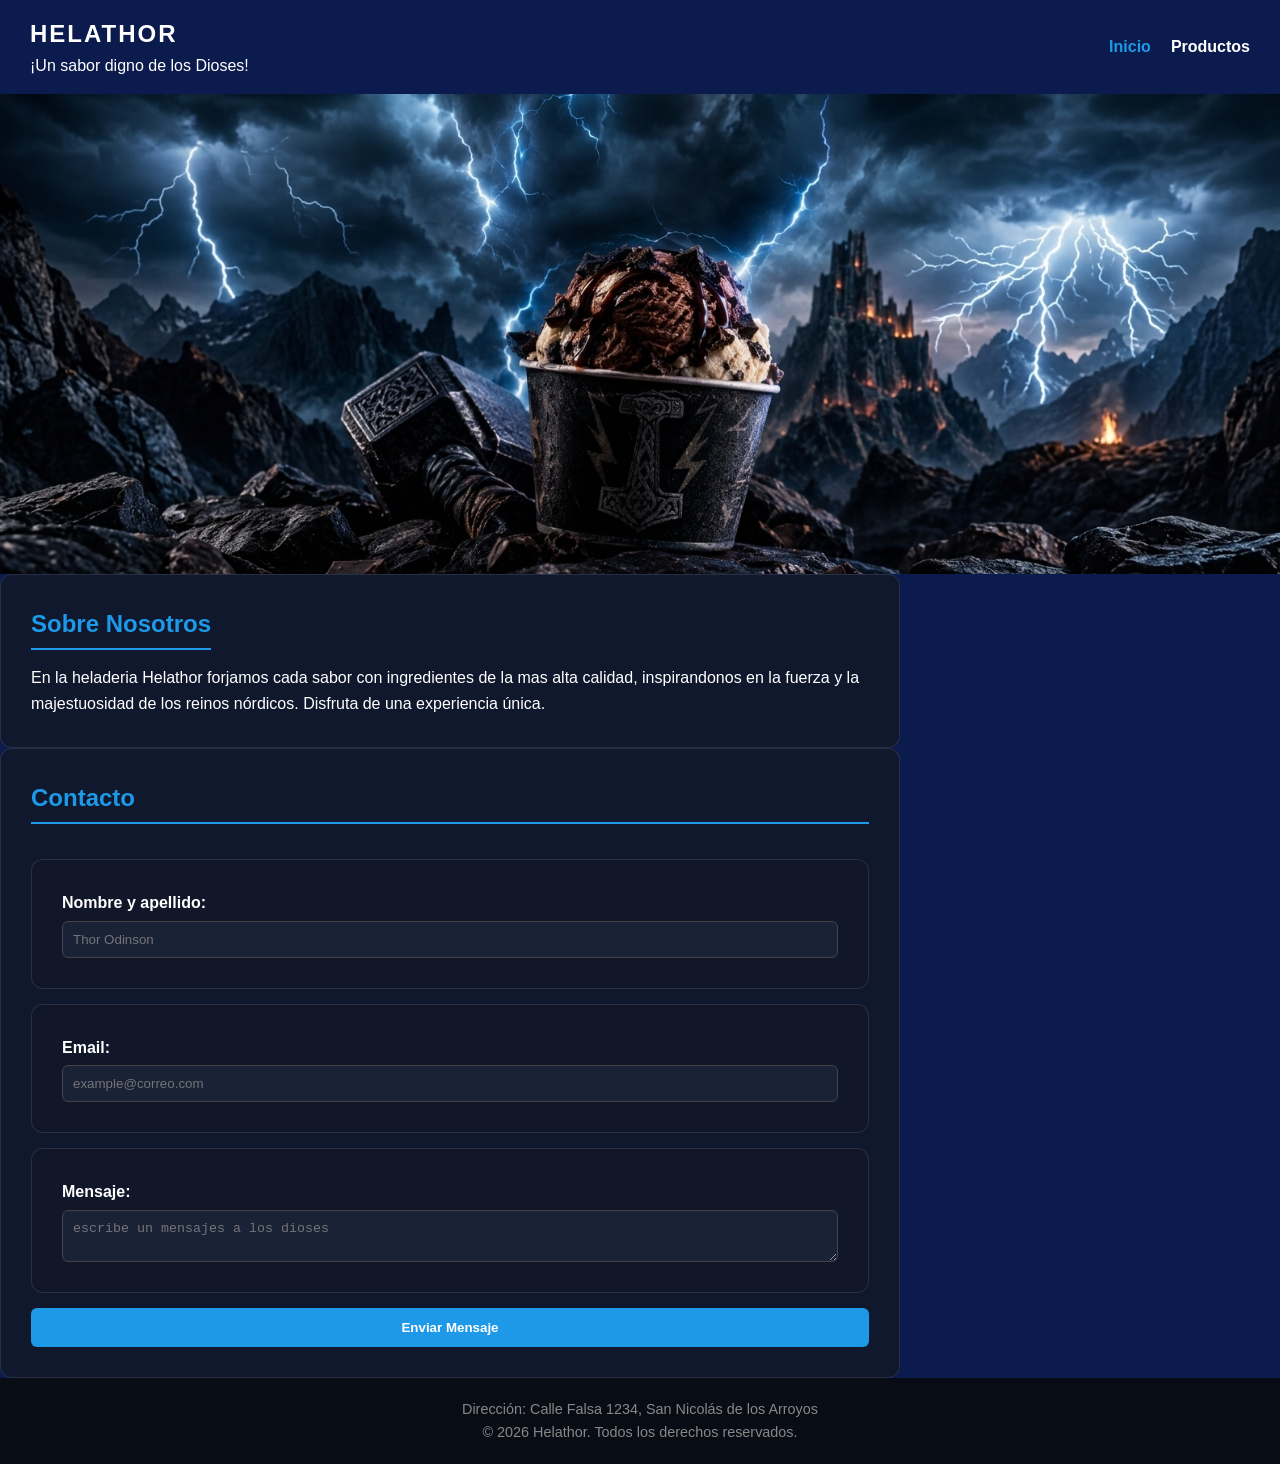
==== index.html @ 55e86d69 "cambios realizados" ====
<!DOCTYPE html>
<html lang="es">
<head>
    <meta charset="UTF-8">
    <meta name="viewport" content="width=device-width, initial-scale=1.0">
    <title>Helathor | Un Sabor Digno de los Dioses</title>
    <link rel="stylesheet" href="./style.css">
</head>
<body>

    <header class="main-header">
        <div class="logo">
            <h1>HELATHOR</h1>
            <p>¡Un sabor digno de los Dioses!</p>
        </div>
        <nav class="nav-links">
            <a href="index.html" class="active">Inicio</a>
            <a href="productos.html">Productos</a>
        </nav>
    </header>

    <section class="hero1">
    </section>

    <main>

        <section class="sobre-nosotros">
            <h2>Sobre Nosotros</h2>
            <p>En la heladeria Helathor forjamos cada sabor con ingredientes de la mas alta calidad, inspirandonos en la fuerza y la majestuosidad de los reinos nórdicos. Disfruta de una experiencia única.</p>
        </section>

        <section class="contacto">
            <h2>Contacto</h2>
            <form action="" method="post" class="contacto-form">
                <div class="contacto">
                    <label for="nombre y apellido">Nombre y apellido:</label>
                    <input type="text" id="nombre y apellido" name="nombre y apellido" placeholder="Thor Odinson" required>
                </div>
                
                <div class="contacto">
                    <label for="email">Email:</label>
                    <input type="email" id="email" name="email" placeholder="example@correo.com" required>
                </div>

                <div class="contacto">
                    <label for="mensaje">Mensaje:</label>
                    <textarea id="mensaje" name="mensaje" placeholder="escribe un mensajes a los dioses" required></textarea>
                </div>

                <button type="submit" class="envio">Enviar Mensaje</button>
            </form>
        </section>

    </main>

    <footer class="pie">
        <p>Dirección: Calle Falsa 1234, San Nicolás de los Arroyos</p>
        <p>&copy; 2026 Helathor. Todos los derechos reservados.</p>
    </footer>

</body>
</html>
---- style.css ----
:root {
  --color-principal: #1d99e7;
  --color-secundario: #0b1b4d;
  --color-texto: #ffffff;
  --color-dorado: #f39c12;
}

* {
  margin: 0;
  padding: 0;
  box-sizing: border-box;
}

body {
  font-family: 'Segoe UI', Tahoma, Geneva, Verdana, sans-serif;
  background-color: var(--color-secundario);
  color: var(--color-texto);
  line-height: 1.6;
}

header {
position: sticky;
  width: 100%;
  display: flex; 
  justify-content: space-between;
  align-items: center;
  padding: 15px 30px;
  background-color: transparent; 
  transition: background-color 0.4s ease, box-shadow 0.4s ease;
}

.logo h1 {
  font-size: 1.5rem;
  letter-spacing: 2px;
  color: var(--color-texto);
}

.nav-links {
  display: flex; 
  gap: 20px;
}

.nav-links a {
  color: var(--color-texto);
  text-decoration: none;
  font-weight: 600;
  transition: color 0.3s ease; 
}

.nav-links a:hover,
.nav-links a.active {
  color: var(--color-principal); 
}


.hero1 {
  height: 480px;
  width: 100%;
  background: #0d0947 url("./HelathorPortada.jpg") no-repeat center / cover;
  display: flex;
  justify-content: center;
  align-items: flex-start;
  padding-top: 100px;
  text-align: center;
}


.hero-content h2 {
  font-size: 2.5rem;
  text-shadow: 2px 2px 8px rgba(0,0,0,0.8);
}

.hero-content p {
  font-size: 1.2rem;
  color: #d1d5db;
  text-shadow: 1px 1px 5px rgba(0,0,0,0.8);
}


.sobre-nosotros, .contacto, .seccion-productos {
  width: 100%;
  max-width: 900px;
  background-color: rgba(18, 24, 41, 0.85);
  padding: 30px;
  border-radius: 12px;
  border: 1px solid rgba(255,255,255,0.1);
}

.sobre-nosotros h2, .contacto h2, .seccion-productos h2 {
  margin-bottom: 15px;
  color: var(--color-principal); 
  border-bottom: 2px solid var(--color-principal);
  display: inline-block;
  padding-bottom: 5px;
}

.contacto-form {
  display: flex;
  flex-direction: column;
  gap: 15px;
  margin-top: 15px;
}

.contacto {
  display: flex;
  flex-direction: column;
  gap: 5px;
}

.contacto label {
  font-weight: 600;
}

.contacto input, .contacto textarea {
  padding: 10px;
  border-radius: 6px;
  border: 1px solid #444;
  background-color: #1a2238;
  color: #fff;
}

.envio {
  padding: 12px;
  background-color: var(--color-principal);
  color: white;
  border: none;
  border-radius: 6px;
  font-weight: bold;
  cursor: pointer;
  transition: background-color 0.3s ease; 
}

.envio:hover {
  background-color: #2563eb;
}


.productos-grid {
  display: grid; 
  grid-template-columns: repeat(3, 1fr);
  gap: 20px;
  margin-top: 20px;
}

.tarjeta-producto {
  background-color: #1a2238;
  border-radius: 8px;
  padding: 15px;
  text-align: center;
  transition: transform 0.3s ease, box-shadow 0.3s ease; 
  border: 1px solid rgba(255,255,255,0.05);
}

.tarjeta-producto:hover {
  transform: translateY(-5px);
  box-shadow: 0 8px 15px rgba(0,0,0,0.5);
}

.tarjeta-producto img {
  width: 100%;
  height: 160px;
  object-fit: cover;
  border-radius: 6px;
  margin-bottom: 10px;
}

.tarjeta-producto .precio {
  display: block;
  font-weight: bold;
  color: var(--color-dorado);
  margin-top: 5px;
  font-size: 1.1rem;
}


.pie {
  background-color: #080c14;
  text-align: center;
  padding: 20px;
  font-size: 0.9rem;
  color: #888;
}


@media (max-width: 768px) {
  .main-header {
    flex-direction: column;
    gap: 10px;
  }

  .hero1 {
    height: 380px;
  }

  .productos-grid {
    grid-template-columns: 1fr;
  }
}
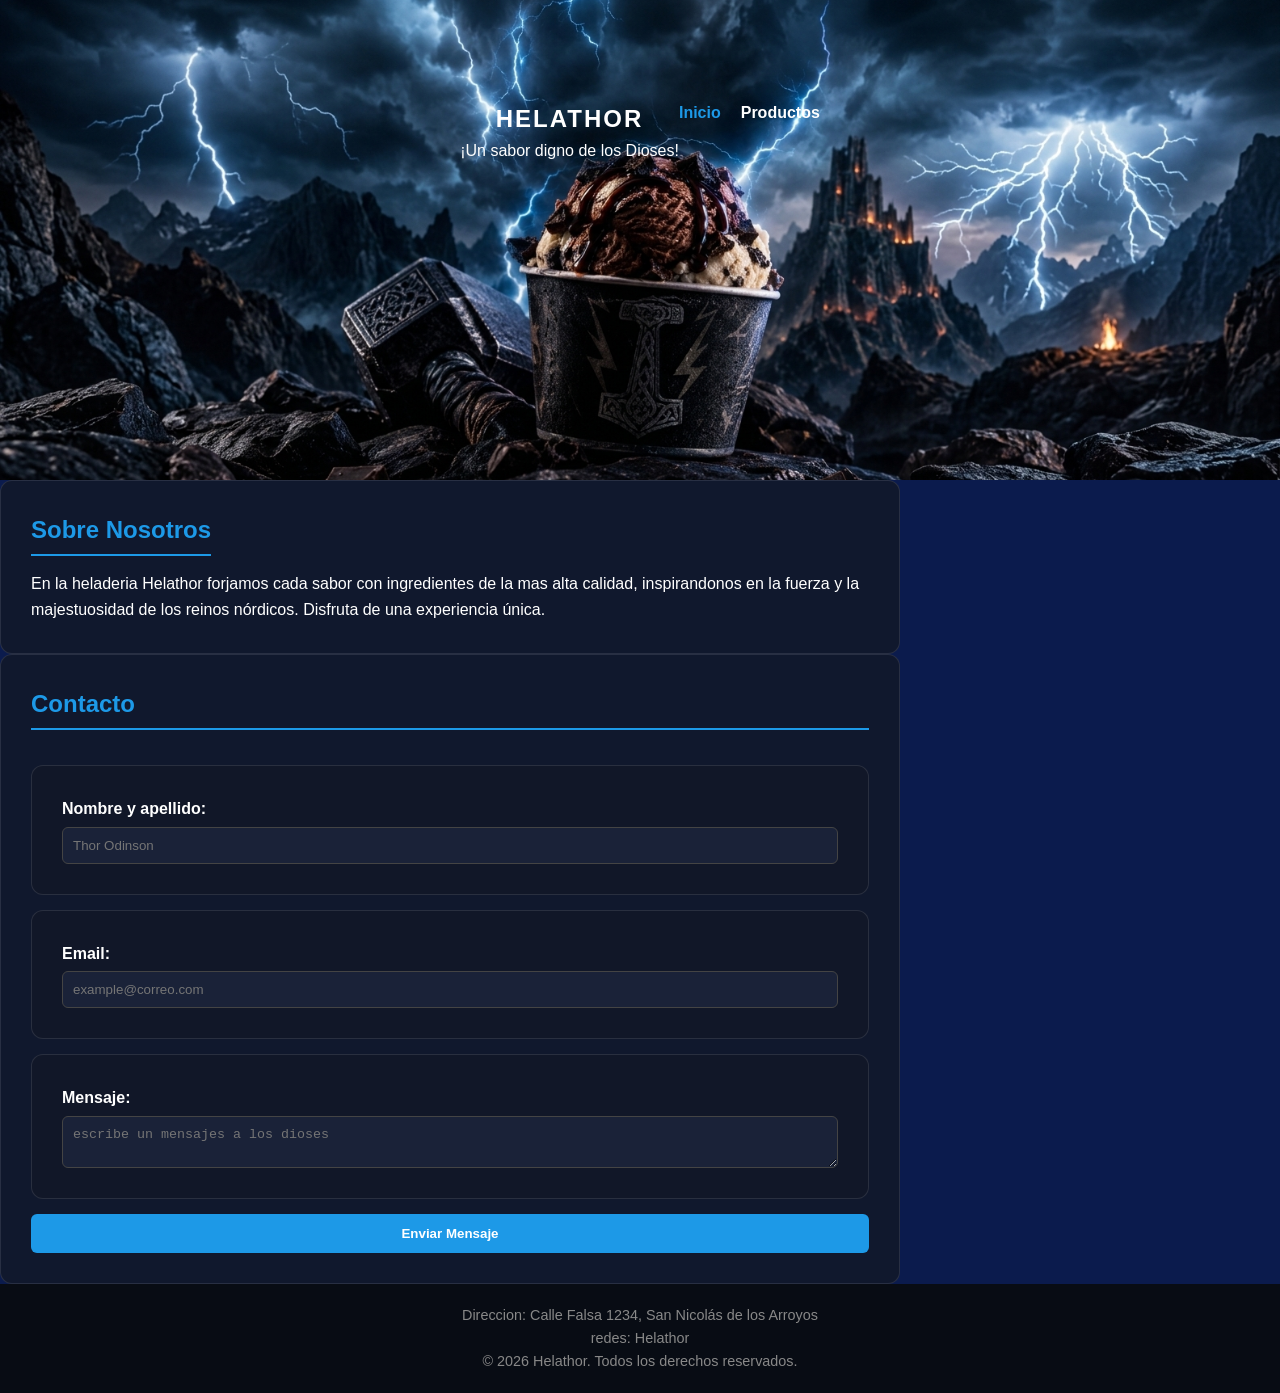
==== commit 37f16777: "cambios rapidos" ====
--- a/index.html
+++ b/index.html
@@ -3,12 +3,12 @@
 <head>
     <meta charset="UTF-8">
     <meta name="viewport" content="width=device-width, initial-scale=1.0">
-    <title>Helathor | Un Sabor Digno de los Dioses</title>
+    <title>Helathor</title>
     <link rel="stylesheet" href="./style.css">
 </head>
 <body>
 
-    <header class="main-header">
+    <header class="hero">
         <div class="logo">
             <h1>HELATHOR</h1>
             <p>¡Un sabor digno de los Dioses!</p>
@@ -19,8 +19,6 @@
         </nav>
     </header>
 
-    <section class="hero1">
-    </section>
 
     <main>
 
@@ -54,7 +52,8 @@
     </main>
 
     <footer class="pie">
-        <p>Dirección: Calle Falsa 1234, San Nicolás de los Arroyos</p>
+        <p>Direccion: Calle Falsa 1234, San Nicolás de los Arroyos</p>
+        <p>redes: Helathor</p>
         <p>&copy; 2026 Helathor. Todos los derechos reservados.</p>
     </footer>
 
--- a/style.css
+++ b/style.css
@@ -53,7 +53,7 @@
 }
 
 
-.hero1 {
+.hero{
   height: 480px;
   width: 100%;
   background: #0d0947 url("./HelathorPortada.jpg") no-repeat center / cover;
@@ -159,7 +159,6 @@
 .tarjeta-producto img {
   width: 100%;
   height: 160px;
-  object-fit: cover;
   border-radius: 6px;
   margin-bottom: 10px;
 }
@@ -183,12 +182,12 @@
 
 
 @media (max-width: 768px) {
-  .main-header {
+  header {
     flex-direction: column;
     gap: 10px;
   }
 
-  .hero1 {
+  .hero {
     height: 380px;
   }
 
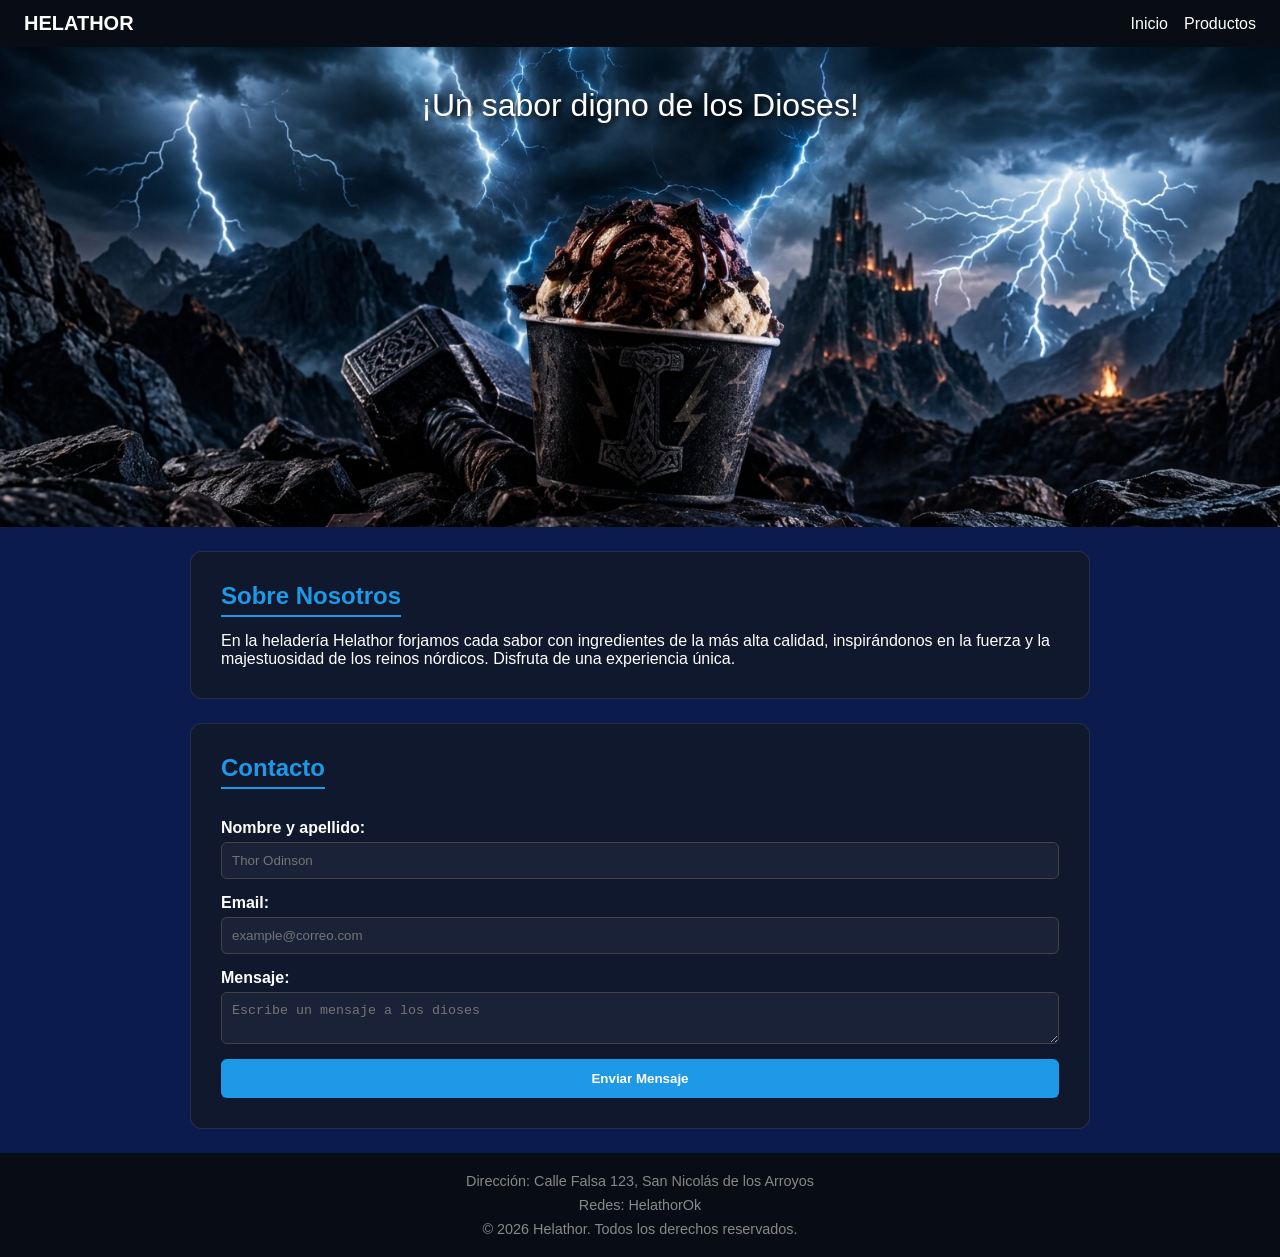
==== commit 5eef9ffc: "Se agrego un icono, enlces de imagenes url. Se agrego un boton de subir en la pagina de productos. C" ====
--- a/index.html
+++ b/index.html
@@ -5,44 +5,47 @@
     <meta name="viewport" content="width=device-width, initial-scale=1.0">
     <title>Helathor</title>
     <link rel="stylesheet" href="./style.css">
+    <link rel="icon" href="thor-hammer-svgrepo-com.png">
 </head>
 <body>
 
-    <header class="hero">
-        <div class="logo">
-            <h1>HELATHOR</h1>
-            <p>¡Un sabor digno de los Dioses!</p>
-        </div>
-        <nav class="nav-links">
+    <header class="barra">
+        <span class="logo">HELATHOR</span>
+        <nav class="links">
             <a href="index.html" class="active">Inicio</a>
             <a href="productos.html">Productos</a>
         </nav>
     </header>
 
+    <section class="hero">
+        <div class="eslogan-hero">
+        <p>¡Un sabor digno de los Dioses!</p>
+      </div>
+    </section>
 
     <main>
 
         <section class="sobre-nosotros">
             <h2>Sobre Nosotros</h2>
-            <p>En la heladeria Helathor forjamos cada sabor con ingredientes de la mas alta calidad, inspirandonos en la fuerza y la majestuosidad de los reinos nórdicos. Disfruta de una experiencia única.</p>
+            <p>En la heladería Helathor forjamos cada sabor con ingredientes de la más alta calidad, inspirándonos en la fuerza y la majestuosidad de los reinos nórdicos. Disfruta de una experiencia única.</p>
         </section>
 
         <section class="contacto">
             <h2>Contacto</h2>
             <form action="" method="post" class="contacto-form">
-                <div class="contacto">
-                    <label for="nombre y apellido">Nombre y apellido:</label>
-                    <input type="text" id="nombre y apellido" name="nombre y apellido" placeholder="Thor Odinson" required>
+                <div class="campo-contacto">
+                    <label for="nombre">Nombre y apellido:</label>
+                    <input type="text" id="nombre" name="nombre" placeholder="Thor Odinson" required>
                 </div>
                 
-                <div class="contacto">
+                <div class="campo-contacto">
                     <label for="email">Email:</label>
                     <input type="email" id="email" name="email" placeholder="example@correo.com" required>
                 </div>
 
-                <div class="contacto">
+                <div class="campo-contacto">
                     <label for="mensaje">Mensaje:</label>
-                    <textarea id="mensaje" name="mensaje" placeholder="escribe un mensajes a los dioses" required></textarea>
+                    <textarea id="mensaje" name="mensaje" placeholder="Escribe un mensaje a los dioses" required></textarea>
                 </div>
 
                 <button type="submit" class="envio">Enviar Mensaje</button>
@@ -52,8 +55,8 @@
     </main>
 
     <footer class="pie">
-        <p>Direccion: Calle Falsa 1234, San Nicolás de los Arroyos</p>
-        <p>redes: Helathor</p>
+        <p>Dirección: Calle Falsa 123, San Nicolás de los Arroyos</p>
+        <p>Redes: HelathorOk</p>
         <p>&copy; 2026 Helathor. Todos los derechos reservados.</p>
     </footer>
 
--- a/style.css
+++ b/style.css
@@ -12,83 +12,77 @@
 }
 
 body {
-  font-family: 'Segoe UI', Tahoma, Geneva, Verdana, sans-serif;
+  font-family: 'Segoe UI', Tahoma, Verdana, sans-serif;
   background-color: var(--color-secundario);
   color: var(--color-texto);
-  line-height: 1.6;
-}
-
-header {
-position: sticky;
-  width: 100%;
-  display: flex; 
+}
+
+.logo {
+  font-weight: bold;
+  font-size: 20px;
+}
+
+.barra {
+  display: flex;
   justify-content: space-between;
   align-items: center;
-  padding: 15px 30px;
-  background-color: transparent; 
-  transition: background-color 0.4s ease, box-shadow 0.4s ease;
-}
-
-.logo h1 {
-  font-size: 1.5rem;
-  letter-spacing: 2px;
+  padding: 12px 24px;
+  background-color: #080c14;
   color: var(--color-texto);
 }
 
-.nav-links {
-  display: flex; 
-  gap: 20px;
-}
-
-.nav-links a {
+.links {
+  display: flex;
+  gap: 16px;
+}
+
+.links a {
   color: var(--color-texto);
   text-decoration: none;
-  font-weight: 600;
-  transition: color 0.3s ease; 
-}
-
-.nav-links a:hover,
-.nav-links a.active {
-  color: var(--color-principal); 
-}
-
-
-.hero{
+  transition: color 0.3s ease;
+}
+
+.links a:hover {
+  color: var(--color-principal);
+}
+
+.titulo {
+  text-align: center;
+  padding: 24px 0 8px;
+}
+
+.hero {
   height: 480px;
   width: 100%;
   background: #0d0947 url("./HelathorPortada.jpg") no-repeat center / cover;
   display: flex;
   justify-content: center;
-  align-items: flex-start;
-  padding-top: 100px;
-  text-align: center;
-}
-
-
-.hero-content h2 {
-  font-size: 2.5rem;
-  text-shadow: 2px 2px 8px rgba(0,0,0,0.8);
-}
-
-.hero-content p {
-  font-size: 1.2rem;
-  color: #d1d5db;
-  text-shadow: 1px 1px 5px rgba(0,0,0,0.8);
-}
-
-
-.sobre-nosotros, .contacto, .seccion-productos {
+  align-items:flex-start;  
+  padding-top: 40px;
+}
+
+.eslogan-hero {
+  font-size: 2rem;  
+  font-weight: 350;    
+  color: #ffffff;
+  text-shadow: 3px 3px 6px #000000; 
+}
+
+.sobre-nosotros,
+.contacto {
   width: 100%;
   max-width: 900px;
+  margin: 24px auto;
   background-color: rgba(18, 24, 41, 0.85);
   padding: 30px;
   border-radius: 12px;
-  border: 1px solid rgba(255,255,255,0.1);
-}
-
-.sobre-nosotros h2, .contacto h2, .seccion-productos h2 {
+  border: 1px solid rgba(255, 255, 255, 0.1);
+}
+
+.sobre-nosotros h2,
+.contacto h2 {
   margin-bottom: 15px;
-  color: var(--color-principal); 
+  color: var(--color-principal);
   border-bottom: 2px solid var(--color-principal);
   display: inline-block;
   padding-bottom: 5px;
@@ -101,17 +95,18 @@
   margin-top: 15px;
 }
 
-.contacto {
+.campo-contacto {
   display: flex;
   flex-direction: column;
   gap: 5px;
 }
 
-.contacto label {
+.campo-contacto label {
   font-weight: 600;
 }
 
-.contacto input, .contacto textarea {
+.campo-contacto input,
+.campo-contacto textarea {
   padding: 10px;
   border-radius: 6px;
   border: 1px solid #444;
@@ -127,43 +122,66 @@
   border-radius: 6px;
   font-weight: bold;
   cursor: pointer;
-  transition: background-color 0.3s ease; 
+  transition: background-color 0.3s ease;
 }
 
 .envio:hover {
   background-color: #2563eb;
 }
 
-
-.productos-grid {
-  display: grid; 
-  grid-template-columns: repeat(3, 1fr);
-  gap: 20px;
-  margin-top: 20px;
-}
-
-.tarjeta-producto {
+.galeria {
+  display: grid;
+  grid-template-columns: repeat(auto-fit, minmax(200px, 1fr));
+  gap: 16px;
+  padding: 24px;
+}
+
+.producto {
+  display: flex;
+  flex-direction: column;
+  align-items: center;
   background-color: #1a2238;
+  border: 1px solid rgba(255, 255, 255, 0.05);
   border-radius: 8px;
-  padding: 15px;
+  padding: 16px;
   text-align: center;
-  transition: transform 0.3s ease, box-shadow 0.3s ease; 
-  border: 1px solid rgba(255,255,255,0.05);
-}
-
-.tarjeta-producto:hover {
+  transition: transform 0.3s ease, box-shadow 0.3s ease,border-color 0.3s ease;;
+}
+
+.seccion-categoria {
+  max-width: 1200px;
+  margin: 0 auto 32px;
+  padding: 0 16px;
+}
+
+.subtitulo-categoria {
+  font-size: 22px;
+  color: var(--color-principal);
+  border-bottom: 2px solid var(--color-principal);
+  padding-bottom: 6px;
+  margin-bottom: 16px;
+  display: inline-block;
+}
+.producto:hover {
   transform: translateY(-5px);
-  box-shadow: 0 8px 15px rgba(0,0,0,0.5);
-}
-
-.tarjeta-producto img {
+  background-color: rgb(112, 198, 255);
+  box-shadow: 0 8px 15px rgba(0, 0, 0, 0.5);
+  border-color: var(--color-principal);
+}
+
+.producto img {
   width: 100%;
   height: 160px;
+  object-fit: cover;
   border-radius: 6px;
   margin-bottom: 10px;
 }
 
-.tarjeta-producto .precio {
+.producto h2 {
+  font-size: 18px;
+}
+
+.producto .precio {
   display: block;
   font-weight: bold;
   color: var(--color-dorado);
@@ -171,27 +189,48 @@
   font-size: 1.1rem;
 }
 
+.destacado {
+  grid-column: span 2;
+}
 
 .pie {
+  display: flex;
+  flex-direction: column; 
+  align-items: center;   
+  gap: 8px;              
+  padding: 20px;
   background-color: #080c14;
+  color: #888;
+  font-size: 0.9rem;
   text-align: center;
-  padding: 20px;
-  font-size: 0.9rem;
-  color: #888;
-}
-
+}
+
+.subir {
+  position: fixed;
+  bottom: 16px;
+  right: 16px;
+  border-radius: 50%;
+  background-color: var(--color-principal);
+  z-index: 10;
+}
+.subir img {
+  width: 40px;  
+  height: auto;
+  display: block;
+}
 
 @media (max-width: 768px) {
-  header {
+  .barra {
     flex-direction: column;
-    gap: 10px;
+    gap: 12px;
   }
 
-  .hero {
-    height: 380px;
+  .pie {
+    flex-direction: column;
+    gap: 8px;
   }
 
-  .productos-grid {
-    grid-template-columns: 1fr;
+  .destacado {
+    grid-column: span 1;
   }
 }
